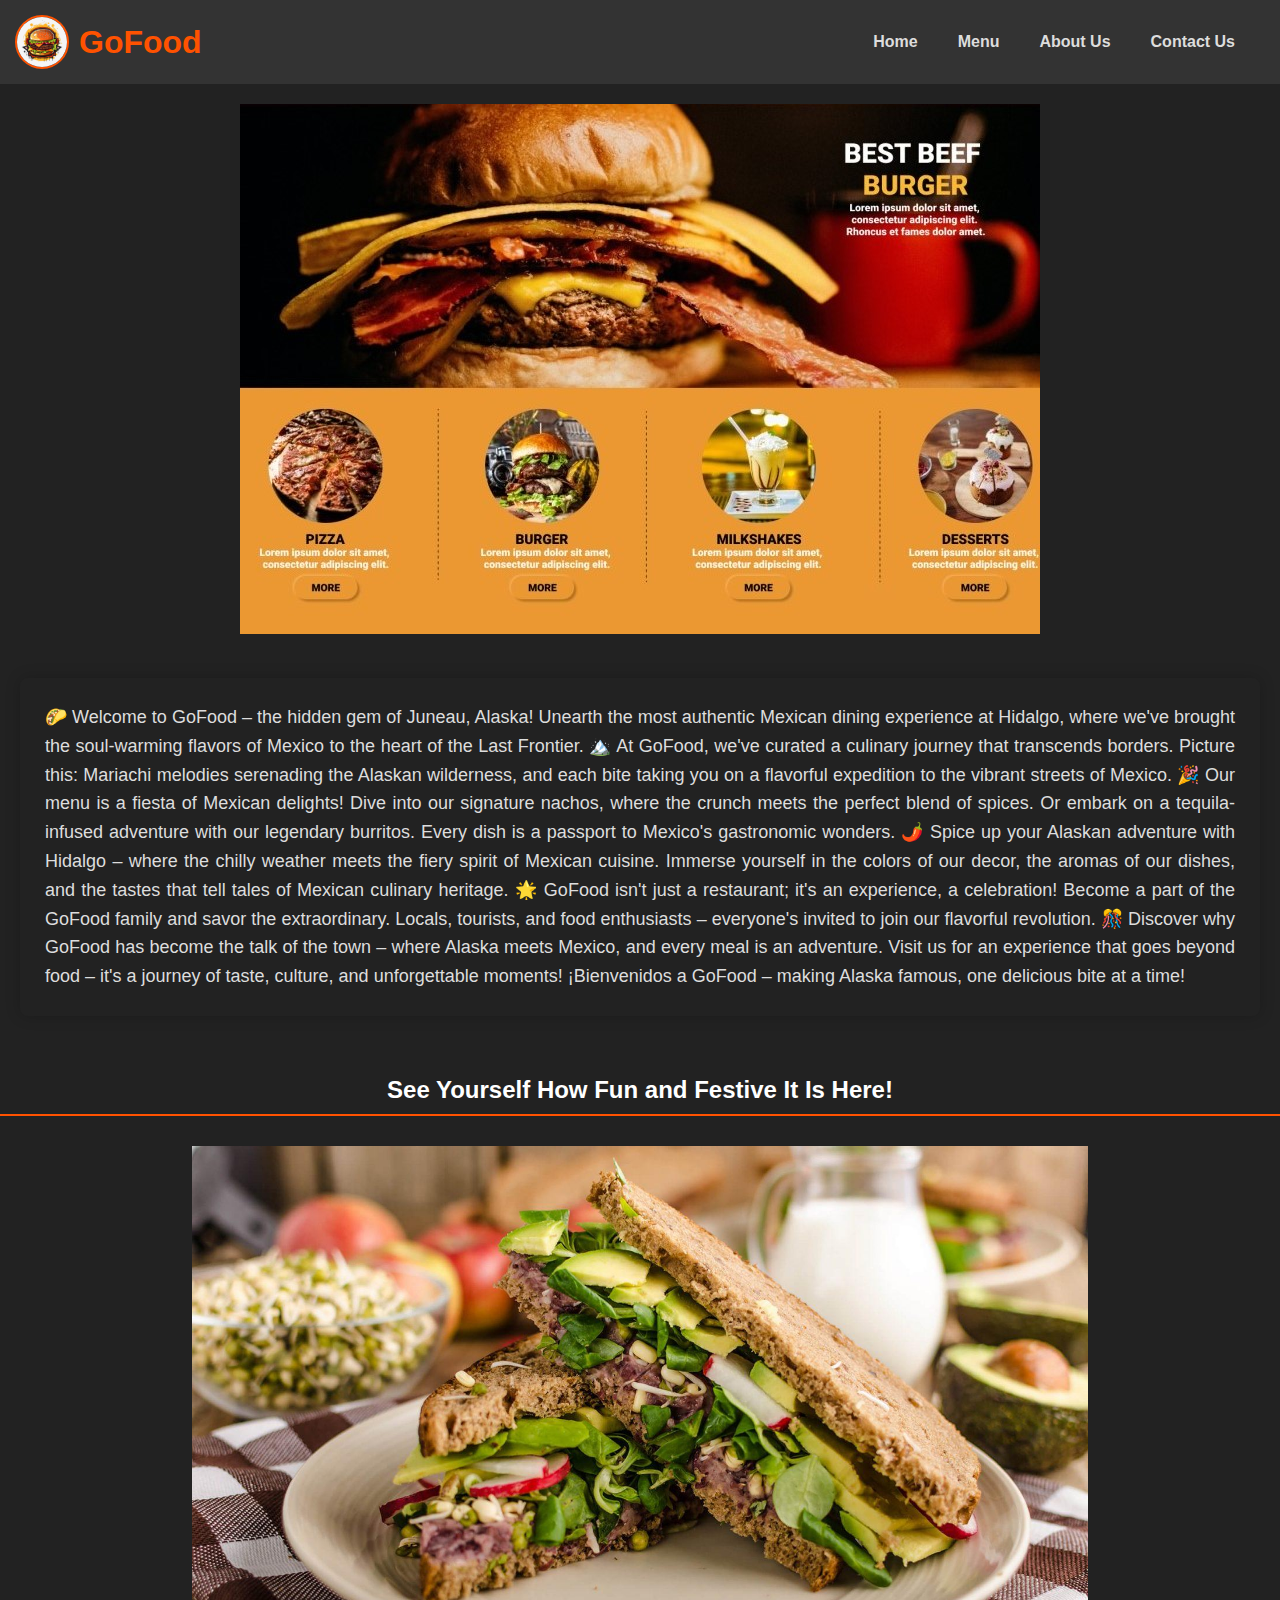
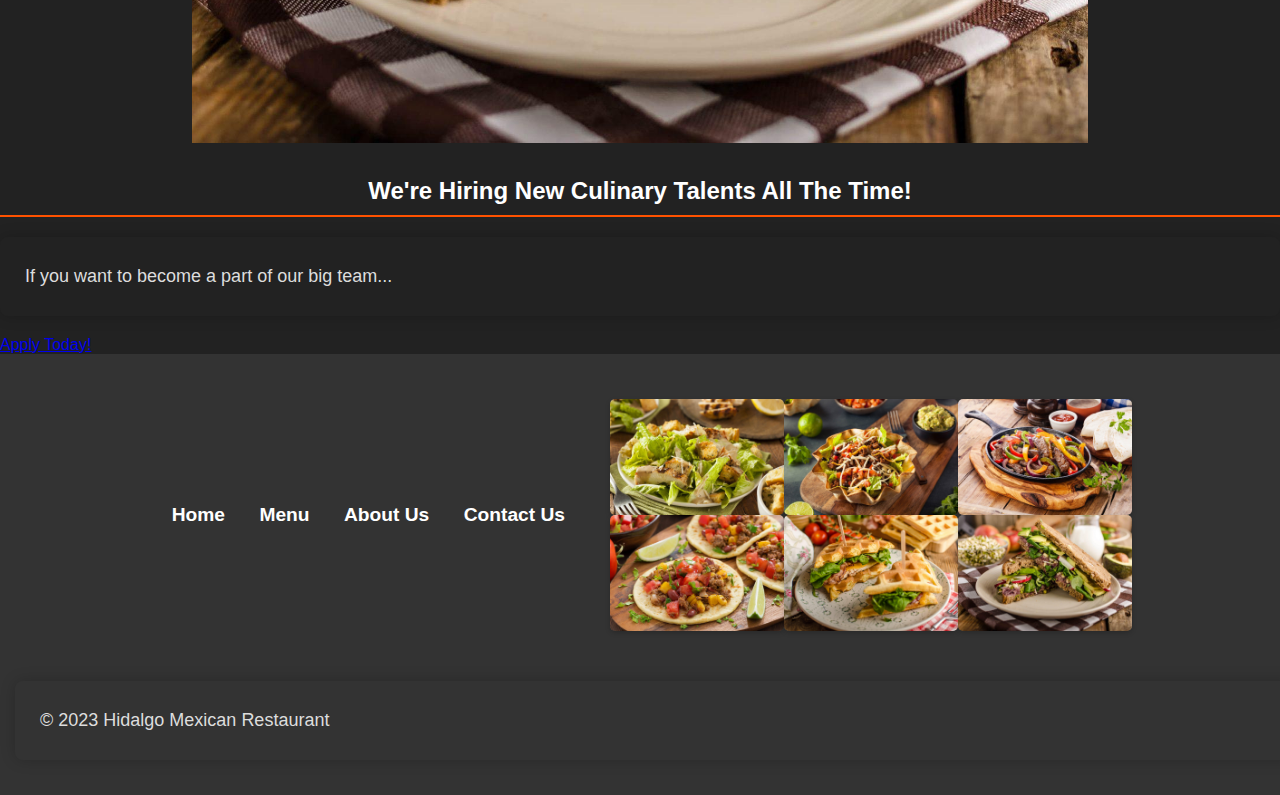
==== aboutus.html @ 22340304 "GoFood - Delicious Food Delivered" ====
<!-- about.html -->

<!DOCTYPE html>
<html lang="en">

<head>
    <meta charset="UTF-8" />
    <meta name="viewport" content="width=device-width, initial-scale=1.0" />
    <title>About Us - Hidalgo Mexican Restaurant</title>
    <!-- Add your CSS links here -->
    <link rel="stylesheet" href="index.css">
</head>

<body>

    <header>
        <div class="logo">
            <img src="/images/isolated_hamburger_with_splash_ink_background.jpg" alt="Your Restaurant Logo" />
            <h1>GoFood</h1>
        </div>
        <nav>
            <ul>
                <li><a href="index.html">Home</a></li>
                <li><a href="menu.html">Menu</a></li>
                <li><a href="about.html">About Us</a></li>
                <li><a href="#contact">Contact Us</a></li>
            </ul>
        </nav>
    </header>

    <section class="about-section">
        <img src="/images/111111111111.jpg" alt="About Us Image">
        <p>
            🌮 Welcome to GoFood – the hidden gem of Juneau, Alaska! Unearth the most authentic Mexican dining experience at Hidalgo, where we've brought the soul-warming flavors of Mexico to the heart of the Last Frontier. 🏔️
          
            At GoFood, we've curated a culinary journey that transcends borders. Picture this: Mariachi melodies serenading the Alaskan wilderness, and each bite taking you on a flavorful expedition to the vibrant streets of Mexico.
          
            🎉 Our menu is a fiesta of Mexican delights! Dive into our signature nachos, where the crunch meets the perfect blend of spices. Or embark on a tequila-infused adventure with our legendary burritos. Every dish is a passport to Mexico's gastronomic wonders.
          
            🌶️ Spice up your Alaskan adventure with Hidalgo – where the chilly weather meets the fiery spirit of Mexican cuisine. Immerse yourself in the colors of our decor, the aromas of our dishes, and the tastes that tell tales of Mexican culinary heritage.
          
            🌟 GoFood isn't just a restaurant; it's an experience, a celebration! Become a part of the GoFood family and savor the extraordinary. Locals, tourists, and food enthusiasts – everyone's invited to join our flavorful revolution.
          
            🎊 Discover why GoFood has become the talk of the town – where Alaska meets Mexico, and every meal is an adventure. Visit us for an experience that goes beyond food – it's a journey of taste, culture, and unforgettable moments!
          
            ¡Bienvenidos a GoFood – making Alaska famous, one delicious bite at a time!
          </p>
          
    </section>

    <!-- Repeat similar sections for awards, dinners, philosophy, and kitchen crew -->

    <section class="awards-section">
        <!-- Add content for awards section -->
    </section>

    <section class="dinners-section">
        <!-- Add content for dinners section -->
    </section>

    <!-- ... Repeat similar sections for other content ... -->

    <section class="gallery-section">
        <h2>See Yourself How Fun and Festive It Is Here!</h2>
        <!-- Add your gallery images here -->
        <img src="/images/cozy-restaurant.jpg" alt="Gallery Image 2" style="width: 70%;">
        <!-- ... Add more images as needed ... -->
    </section>

    <section class="careers-section">
        <h2>We're Hiring New Culinary Talents All The Time!</h2>
        <p>If you want to become a part of our big team...</p>
        <a href="/images/chef-preparing-food.jpg">Apply Today!</a>
    </section>

    <footer>
        <div class="footer-nav">
            <nav>
                <a href="index.html">Home</a>
                <a href="menu.html">Menu</a>
                <a href="about.html">About Us</a>
                <a href="#contact">Contact Us</a>
            </nav>
            <div class="image-column">
                <div class="image-gallery-container">
                    <img
                    src="/images/restaurant-interior.jpg"
                      alt="Gallery Image 1 - Visual representation of our culinary offerings"  style="width: 30%;"
                    />
                    <img
                    src="/images/chef-preparing-food.jpg"
                      alt="Gallery Image 2 - Explore the variety in our menu" style="width: 30%;"
                    />
    
                    <img
                    src="/images/dessert-selection.jpg"
    
                      alt="Gallery Image 3 - Enjoy a delightful dining experience" style="width: 30%;"
                    />
                    <img
                    src="/images/fresh-produce.jpg"
                      alt="Gallery Image 4 - Discover our special offers" style="width: 30%;"
                    />
                    <img
                    src="/images/seafood-dish.webp"
                      alt="Gallery Image 5 - Exciting pizza deals" style="width: 30%;"
                    />
                    <img
                    src="/images/cozy-restaurant.jpg"
                      alt="Gallery Image 6 - Exclusive meal promotions" style="width: 30%;"
                    />
                  </div>
            </div>
            <!-- Add your social icons here -->
            <div class="social-icons">
                <a href="#" target="_blank" title="Facebook"><i class="fab fa-facebook-f"></i></a>
                <a href="#" target="_blank" title="Twitter"><i class="fab fa-twitter"></i></a>
                <a href="#" target="_blank" title="Instagram"><i class="fab fa-instagram"></i></a>
            </div>
        </div>
        <p>&copy; 2023 Hidalgo Mexican Restaurant</p>
    </footer>

</body>

</html>
---- index.css ----
/* Base styles for smaller screens */
@media (min-width: 768px) {
  /* Media query styles for tablets and larger screens */
}

@media (min-width: 1024px) {
  /* Media query styles for desktops and larger screens */
}
/* Add this media query for smaller screens (adjust the max-width as needed) */
@media (max-width: 767px) {
.overlay {
  text-align: center;
  top: 0; /* Adjust the top position for better placement on smaller screens */
  transform: translate(0, 0); /* Reset the translation */
}

.overlay h2 {
  font-size: 1.8em; /* Adjust font size for smaller screens */
  margin: 10px 0;
}

.overlay .subtitle {
  font-size: 1.5em; /* Adjust font size for smaller screens */
  margin-bottom: 10px;
}

.order-now-btn {
  font-size: 1em; /* Adjust font size for smaller screens */
}
}


body {
  font-size: 16px;
  font-family: Arial, sans-serif;
  margin: 0;
  padding: 0;
  color: #fff; /* Set text color to white for better visibility on dark background */
  background-color: #222; /* Dark background color */
}
@media (max-width: 768px) {
  body {
    font-size: 14px;
  }
}

header {
  background-color: #111; /* Darken the header background */
  padding: 20px;
  display: flex;
  justify-content: space-between;
  align-items: center;
}
header .logo {
  display: flex;
  align-items: center;
}
header .logo h1 {
  color: #ff5200; /* Set logo text color to orange */
}

header .logo img {
  height: 50px;
  width: 50px;
  object-fit: cover;
  border-radius: 50%;
  margin-right: 10px;
  border: 2px solid #ff5200;
}

header h1 {
  font-size: 2em;
  margin: 0;
  padding: 0;
}

header nav {
  margin: 0;
  padding: 0;
  list-style: none;
  position: relative;
}

header nav li {
  display: inline-block;
  margin-right: 20px;
}

header nav li a {
  color: #ddd;
  text-decoration: none;
  font-weight: bold;
  padding: 10px;
}

header nav li a:hover {
  background-color: #333;
  border-radius: 5px;
}

main {
  padding: 20px;
}

.hero-banner {
  color: #fff;
  padding: 40px;
  display: flex;
  flex-direction: column;
  align-items: center;
  justify-content: center;
  text-align: center;
  height: 800px; /* Set a fixed height for the hero-banner */
  position: relative;
  overflow: hidden;
  background-image: url("/images/enlarge_111111111111.jpg"); /* Replace with your image URL */
  background-size: contain;
  background-position: center;
  background-repeat: no-repeat;
}
.logo video {
  border-radius: 10px; /* You can adjust the radius to your preference */
  overflow: hidden; /* Ensure the border-radius clips the video properly */
}

.hero-banner .content {
  flex-grow: 1;
}

.hero-banner .content h2 {
  font-size: 2em;
  margin-bottom: 10px;
}

.hero-banner .content p {
  font-size: 1em;
  margin-bottom: 20px;
}

.hero-banner .content button {
  background-color: #ff5200;
  color: #fff;
  padding: 10px 20px;
  border: none;
  border-radius: 5px;
  cursor: pointer;
}

.card-container {
  display: flex;
  flex-wrap: wrap;
  gap: 20px;
  justify-content: center;
}

.card {
  width: 25%;
  background-color: #272727;
  border-radius: 5px;
  padding: 15px;
  box-shadow: 0px 2px 5px rgba(0, 0, 0, 0.2);
}
.card button {
  background-color: #ff5200;
  color: #fff;
  display: block;
  width: auto; /* Remove the width to allow the button to adjust based on content */
  padding: 8px 15px; /* Adjust the padding to make it smaller */
  margin-top: 25px;
  border: none;
  border-radius: 5px;
  cursor: pointer;
}

.card .order-now-btn {
  background-color: #28a745; /* Bootstrap success color */
  color: #fff;
}

.card .order-now-btn:hover {
  background-color: #e04100; /* Darker shade on hover */
}

.card img {
  width: 100%;
  object-fit: cover;
  border-radius: 5px;
  margin-bottom: 10px;
  transition: transform 0.3s ease-in-out;
}

.card img:hover {
  transform: scale(1.1);
}

.card h3 {
  font-size: 1.2em;
  margin-bottom: 5px;
  font-weight: bold;
  text-align: center;
}

.card p {
  font-size: 0.9em;
  color: #777;
  line-height: 1.5;
  text-align: justify;
}

.card .price {
  font-weight: bold;
  color: #ff5200;
  float: right;
  text-align: right;
}

#about-us {
  padding: 20px;
  text-align: justify;
  line-height: 1.5;
  color: #ddd;
}

#about-us p {
  font-size: 1em;
  margin-bottom: 15px;
}

#locations {
  padding: 20px;
}

#contact {
  padding: 20px;
}

h2 {
  text-align: center;
  color: #fff;
  border-bottom: 2px solid #ff5200;
  padding-bottom: 10px;
  margin-bottom: 20px;
}

#order-now {
  text-align: center;
  margin-top: 200px;
  position: relative;
  z-index: 1; /* Ensure the button stays above the hero-banner */
}

#order-now button {
  background-color: #ff5200;
  color: #fff;
  padding: 10px 20px;
  border: none;
  border-radius: 5px;
  cursor: pointer;
}

/* ... Previous CSS Code ... */

.featured-section {
  padding: 20px;
  font-family: var(--e-global-typography-primary-font-family), Sans-serif;
  font-weight: var(--e-global-typography-primary-font-weight);
}

.two-columns {
  display: flex;
  justify-content: space-between;
  max-width: 1200px;
  margin: 0 auto;
}

.text-column {
  flex-basis: 40%;
  text-align: center; /* Center the text within the column */
  display: flex;
  flex-direction: column;
  justify-content: center;
}

.text-column h2 {
  color: #ddd;
  border-bottom: 2px solid #ff5200;
  padding-bottom: 10px;
  margin-bottom: 10px;
}

.image-column {
  flex-basis: 50%;
}

.image-column img {
  width: 100%;
  height: auto;
  border-radius: 5px;
  box-shadow: 0px 2px 5px rgba(0, 0, 0, 0.2);
}
#about-us {
  padding: 20px;
  text-align: justify;
  line-height: 1.5;
  color: #ddd;
  border-radius: 8px;
}

#about-us h2 {
  text-align: center;
  color: #ddd;
  border-bottom: 2px solid #ff5200;
  padding-bottom: 10px;
  margin-bottom: 20px;
}

.contact-info {
  background-color: #444;
  padding: 20px;
  border-radius: 8px;
  box-shadow: 0 0 15px rgba(0, 0, 0, 0.2);
}

.contact-info strong {
  color: #ffdb58;
}

.contact-info ul {
  list-style: none;
  padding: 0;
  margin: 0;
}

.contact-info li {
  margin-bottom: 12px;
  color: #eee;
}

.contact-info a {
  color: #ffdb58;
  text-decoration: none;
}

.contact-info a:hover {
  text-decoration: underline;
}
/* Add this CSS to your existing stylesheet or in a new one */
.image-section {
  position: relative;
}

.image-container {
  position: relative;
  overflow: hidden;
  height: 300px;
}

.image-container img {
  width: 100%; /* Adjust the width as needed */
  height: auto;
  border-radius: 5px;
  display: block;
  margin: 0 auto; /* Center the image */
}
.overlay {
  position: absolute;
  top: 50%;
  left: 50%;
  transform: translate(-50%, -50%);
  text-align: center;
  color: #fff;
}

.overlay h2 {
  font-size: 2.5em; /* Increase font size */
  margin: 10px 0;
  font-weight: bold; /* Add bold font weight */
  text-shadow: 2px 2px 4px rgba(0, 0, 0, 0.8); /* Add text shadow */
  color: #fff;
}

.overlay .subtitle {
  font-size: 1.8em; /* Increase font size */
  margin-bottom: 20px;
  font-style: italic; /* Add italic font style */
  color: #fff;
}

.order-now-btn {
  background-color: #ff5200;
  color: #fff;
  padding: 10px 20px;
  border: none;
  border-radius: 5px;
  cursor: pointer;
  text-decoration: none;
  font-size: 1.2em; /* Adjust font size */
}

.order-now-btn:hover {
  background-color: #e04100; /* Darker shade on hover */
}
footer {
  padding: 20px;
  text-align: center;
  background-color: #333; /* Dark background color for the footer */
  color: #fff; /* Text color for the footer */
}

.footer-nav {
  display: flex;
  justify-content: flex-end;
  align-items: center; /* Align the navbar to the right */
}

.footer-nav a {
  color: #fff;
  text-decoration: none;
  margin: 0 15px;
  font-weight: bold;
  font-size: 1.2em;
  transition: color 0.3s ease-in-out;
}

.footer-nav a:hover {
  color: #ff5200; /* Hover color for links */
}

.social-icons {
  display: flex;
}

.social-icons a {
  color: #fff;
  text-decoration: none;
  margin-right: 10px;
  font-size: 1.5em;
  transition: color 0.3s ease-in-out;
}

.social-icons a:hover {
  color: #ff5200; /* Hover color for social icons */
}
.social-media {
  margin-top: 20px;
  text-align: center;
}

.social-media a {
  display: inline-block;
  margin: 0 10px;
  color: #fff;
  font-size: 1.5em;
  transition: color 0.3s ease-in-out;
}

.social-media a:hover {
  color: #ff5200; /* Hover color for social media links */
}
.image-gallery-container {
  display: flex;
  flex-wrap: wrap;
  padding: 30px;
}

.gallery-image {
  
  width: (30% - 30px);
  margin-right: 2%; /* Adjust the percentage as needed for equal spacing */
  margin-bottom: 10px; /* Optional: Add margin at the bottom of each row */
  box-sizing: border-box;
  padding-left: 100px;
}

.gallery-image:last-child {
  margin-right: 0; /* Remove margin from the last image in each row */
}
/* Style for the modal */
.modal {
  display: none;
  position: fixed;
  top: 0;
  left: 0;
  width: 100%;
  height: 100%;
  background-color: rgba(0, 0, 0, 0.5);
  overflow: auto;
}

/* Style for the modal content */
.modal-content {
   background-color: #333;
  margin: 10% auto;
  padding: 20px;
  border: 1px solid #888;
  width: 90%;
  max-width: 800px;
  position: relative;
}

/* Style for the close button */
.close {
  position: absolute;
  top: 0;
  right: 0;
  font-size: 20px;
  font-weight: bold;
  cursor: pointer;
}

/* Style for the item image */
#modalImage {
  max-width: 50%;
  height: auto;
}

/* Style for the item title */
#modalTitle {
  font-size: 24px;
  font-weight: bold;
  margin-top: 10px;
}

/* Style for the item description */
#modalDescription {
  font-size: 16px;
  margin-top: 10px;
}

/* Style for the item price */
#modalPrice {
  font-size: 18px;
  font-weight: bold;
  margin-top: 10px;
}

/* Add animation for modal opening and closing */
.modal-content {
  animation: fadeIn 0.5s;
}

@keyframes fadeIn {
  from {
      opacity: 0;
  }
  to {
      opacity: 1;
  }
}
/* Add this CSS in your existing stylesheet or create a new one */
.modal-details {
  display: flex;
}

.modal-text {
  flex: 1; /* This will make the text take up the available space */
  padding: 20px; /* Adjust the padding as needed */
}

#modalImage {
  border-radius: 10%;
  max-width: 100%; /* Ensure the image doesn't exceed the container width */
  max-height: 300px; /* Set a maximum height for the image */
  object-fit: cover; /* Maintain aspect ratio and cover the container */
}



/* styles.css */

body {
  font-family: 'Arial', sans-serif;
  margin: 0;
  padding: 0;
  box-sizing: border-box;
}

header {
  background-color: #333;
  color: #fff;
  padding: 15px;
  display: flex;
  justify-content: space-between;
}

.logo img {
  height: 50px; /* Adjust the height as needed */
}

nav ul {
  list-style-type: none;
  display: flex;
}

nav ul li {
  margin-right: 20px;
}

section.about-section {
  padding: 20px;
  text-align: center;
}

section.about-section img {
  max-width: 100%;
  height: auto;
  margin-bottom: 20px;
}

section.gallery-section {
  text-align: center;
}

section.gallery-section img {
  max-width: 100%;
  height: auto;
  margin: 10px;
}

footer {
  background-color: #333;
  color: #fff;
  text-align: center;
  padding: 15px;
  position: relative;
  bottom: 0;
  width: 100%;
}

#locations {
  margin-top: 20px;
}

#locations ul {
  list-style-type: none;
  padding: 0;
}

#locations li {
  margin-bottom: 10px;
}

#locations li a {
  text-decoration: none;
  color: #007bff;
  font-weight: bold;
}

#locations li p {
  margin-top: 5px;
  color: #555;
}
p {
  color: #ddd;
  font-size: 18px;
  line-height: 1.6;
  text-align: justify;
 /* Dark background color for the blog section */
  padding: 25px;
  border-radius: 8px;
  box-shadow: 0 0 15px rgba(0, 0, 0, 0.2);
  margin: 20px 0;
}

p strong {
  color: #ff5200; /* Accent color for strong text */
}

p em {
  font-style: italic;
  color: #7da2a7; /* Accent color for italic text */
}

p span.highlight {
  background-color: #ff5200; /* Highlight color for specific spans */
  color: #fff;
  padding: 3px 5px;
  border-radius: 3px;
  font-weight: bold;
}
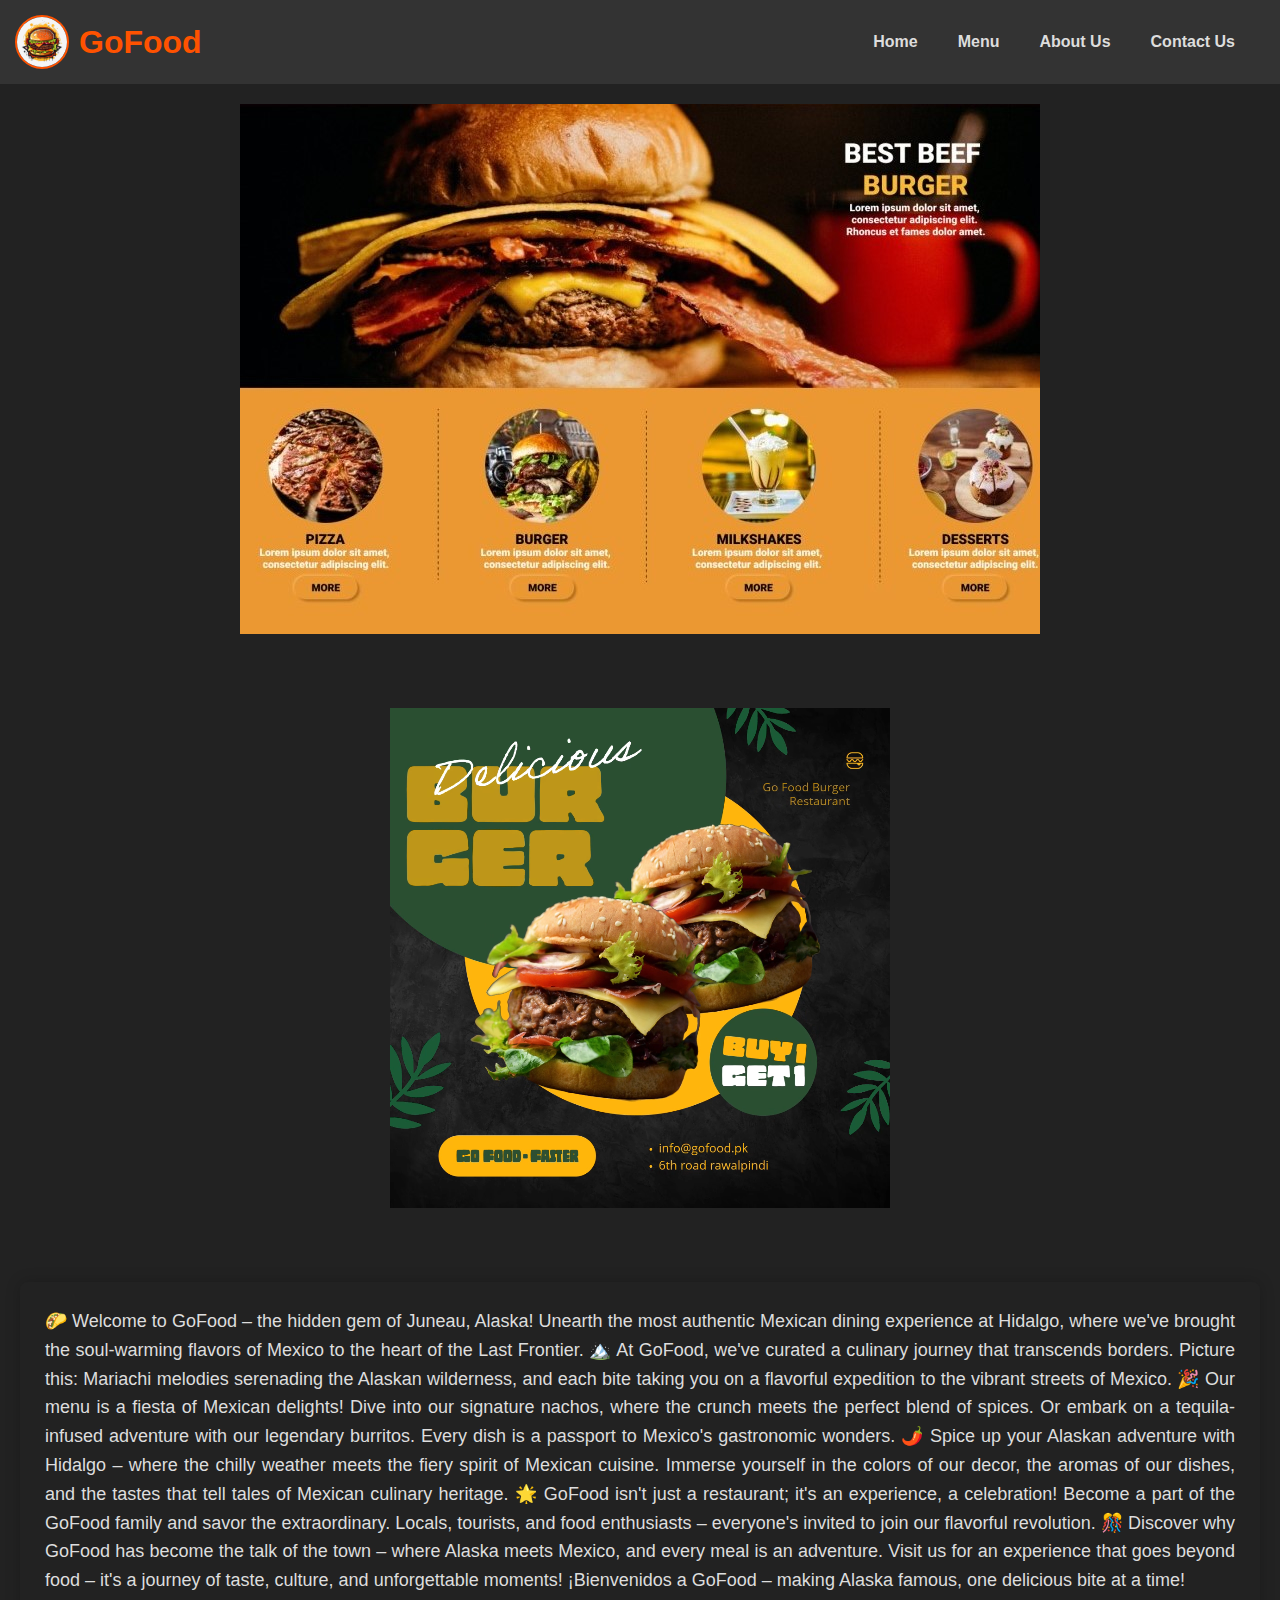
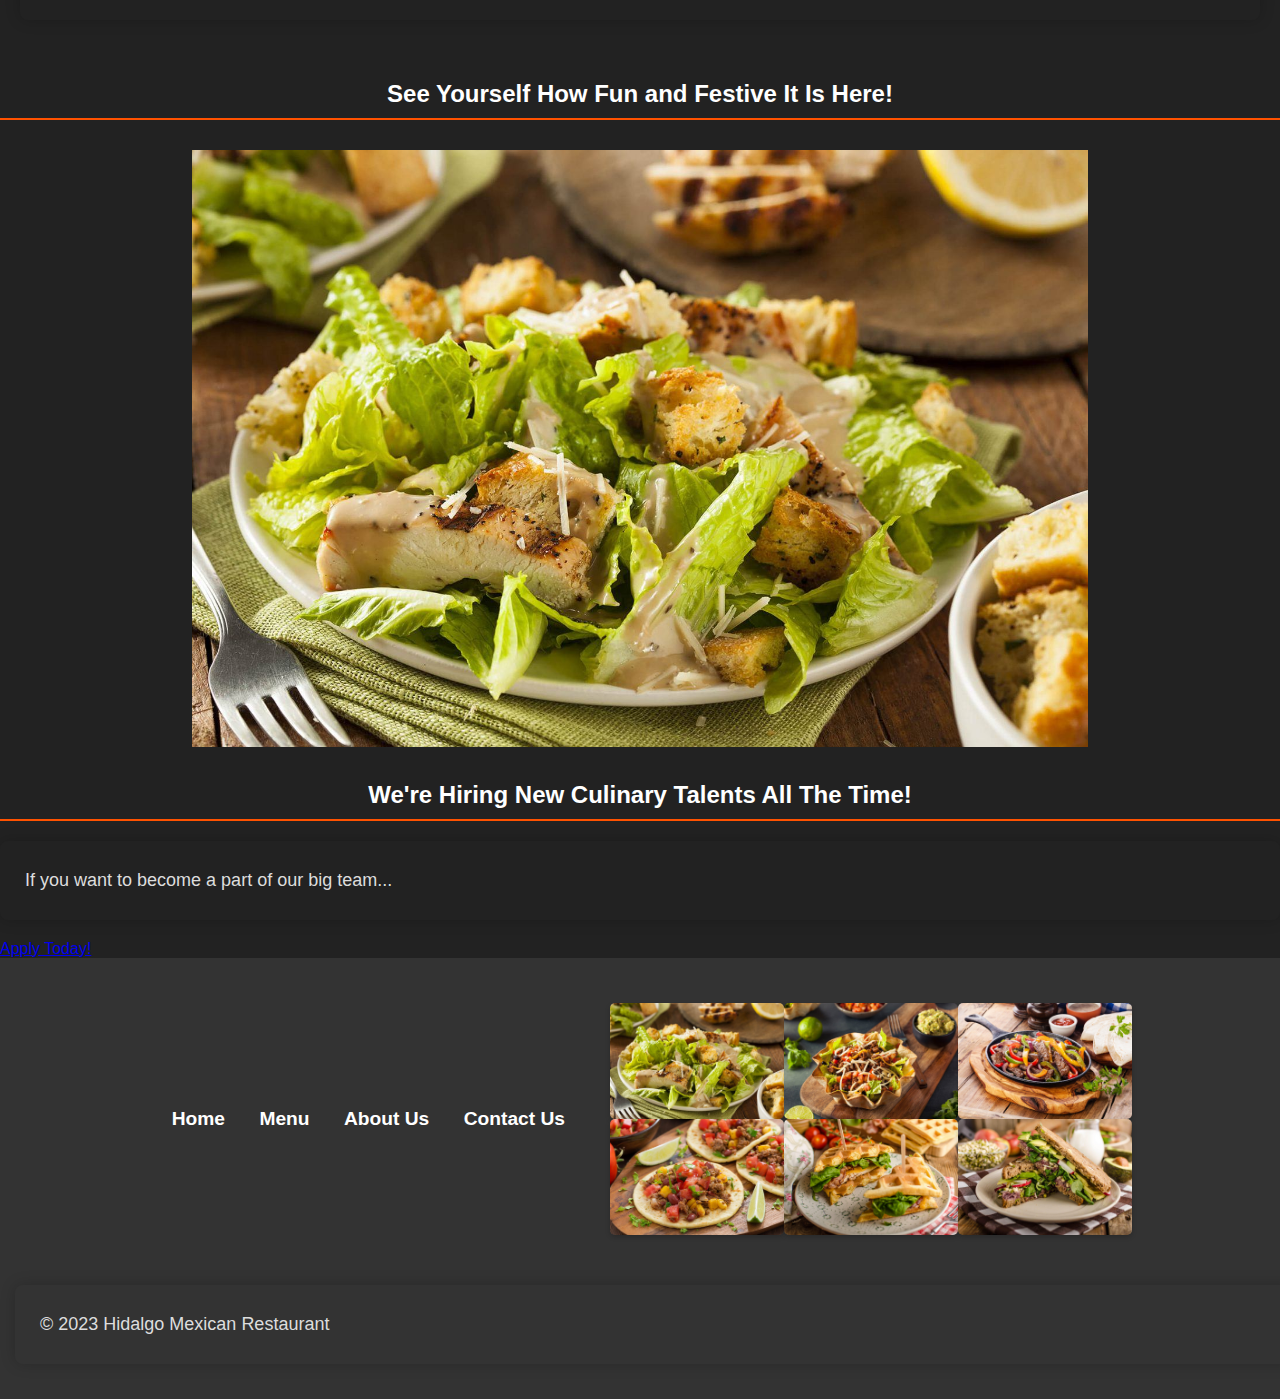
==== commit dc4a32a5: "GoFood---Delicious-Food-Delivered" ====
--- a/aboutus.html
+++ b/aboutus.html
@@ -6,7 +6,7 @@
 <head>
     <meta charset="UTF-8" />
     <meta name="viewport" content="width=device-width, initial-scale=1.0" />
-    <title>About Us - Hidalgo Mexican Restaurant</title>
+    <title>About Us -Mexican Restaurant</title>
     <!-- Add your CSS links here -->
     <link rel="stylesheet" href="index.css">
 </head>
@@ -15,7 +15,7 @@
 
     <header>
         <div class="logo">
-            <img src="/images/isolated_hamburger_with_splash_ink_background.jpg" alt="Your Restaurant Logo" />
+            <img src="images/logo.jpg" alt="Your Restaurant Logo" />
             <h1>GoFood</h1>
         </div>
         <nav>
@@ -29,7 +29,11 @@
     </header>
 
     <section class="about-section">
-        <img src="/images/111111111111.jpg" alt="About Us Image">
+        <img src="images/111111111111.jpg" width="800"  alt="About Us Image">
+        <video width="500" height="600" autoplay loop muted>
+            <source src="images/Untitled.mp4" type="video/mp4">
+            Your browser does not support the video tag.
+          </video>
         <p>
             🌮 Welcome to GoFood – the hidden gem of Juneau, Alaska! Unearth the most authentic Mexican dining experience at Hidalgo, where we've brought the soul-warming flavors of Mexico to the heart of the Last Frontier. 🏔️
           
@@ -63,14 +67,17 @@
     <section class="gallery-section">
         <h2>See Yourself How Fun and Festive It Is Here!</h2>
         <!-- Add your gallery images here -->
-        <img src="/images/cozy-restaurant.jpg" alt="Gallery Image 2" style="width: 70%;">
+        <img
+                    src="images/restaurant-interior.jpg" 
+                      alt="Gallery Image 1 - Visual representation of our culinary offerings"  style="width: 70%;"
+                    />
         <!-- ... Add more images as needed ... -->
     </section>
 
     <section class="careers-section">
         <h2>We're Hiring New Culinary Talents All The Time!</h2>
         <p>If you want to become a part of our big team...</p>
-        <a href="/images/chef-preparing-food.jpg">Apply Today!</a>
+        <a href="images/chef-preparing-food.jpg">Apply Today!</a>
     </section>
 
     <footer>
@@ -84,29 +91,29 @@
             <div class="image-column">
                 <div class="image-gallery-container">
                     <img
-                    src="/images/restaurant-interior.jpg"
+                    src="images/restaurant-interior.jpg"
                       alt="Gallery Image 1 - Visual representation of our culinary offerings"  style="width: 30%;"
                     />
                     <img
-                    src="/images/chef-preparing-food.jpg"
+                    src="images/chef-preparing-food.jpg"
                       alt="Gallery Image 2 - Explore the variety in our menu" style="width: 30%;"
                     />
     
                     <img
-                    src="/images/dessert-selection.jpg"
+                    src="images/dessert-selection.jpg"
     
                       alt="Gallery Image 3 - Enjoy a delightful dining experience" style="width: 30%;"
                     />
                     <img
-                    src="/images/fresh-produce.jpg"
+                    src="images/fresh-produce.jpg"
                       alt="Gallery Image 4 - Discover our special offers" style="width: 30%;"
                     />
                     <img
-                    src="/images/seafood-dish.webp"
+                    src="images/seafood-dish.webp"
                       alt="Gallery Image 5 - Exciting pizza deals" style="width: 30%;"
                     />
                     <img
-                    src="/images/cozy-restaurant.jpg"
+                    src="images/cozy-restaurant.jpg"
                       alt="Gallery Image 6 - Exclusive meal promotions" style="width: 30%;"
                     />
                   </div>
--- a/index.css
+++ b/index.css
@@ -114,7 +114,7 @@
   height: 800px; /* Set a fixed height for the hero-banner */
   position: relative;
   overflow: hidden;
-  background-image: url("/images/enlarge_111111111111.jpg"); /* Replace with your image URL */
+  background-image: url("images/enlarge_111111111111.jpg"); /* Replace with your image URL */
   background-size: contain;
   background-position: center;
   background-repeat: no-repeat;
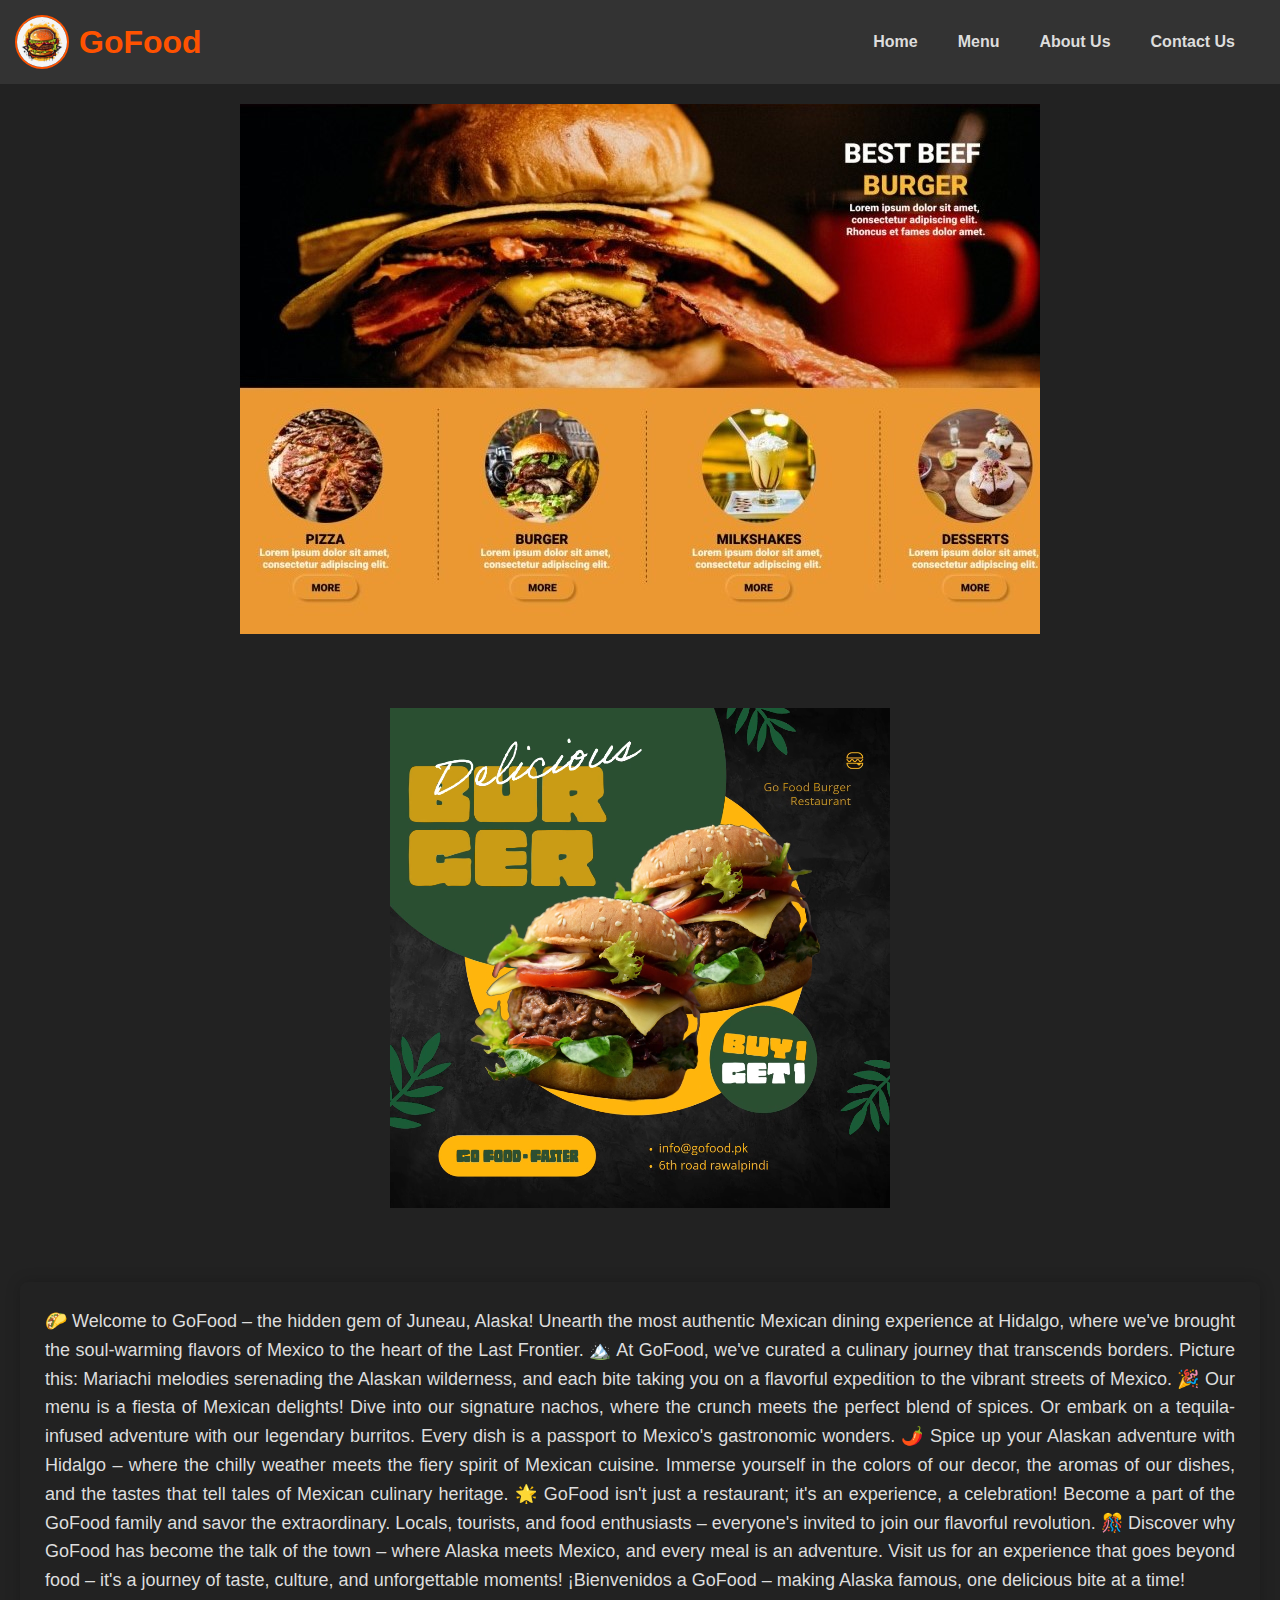
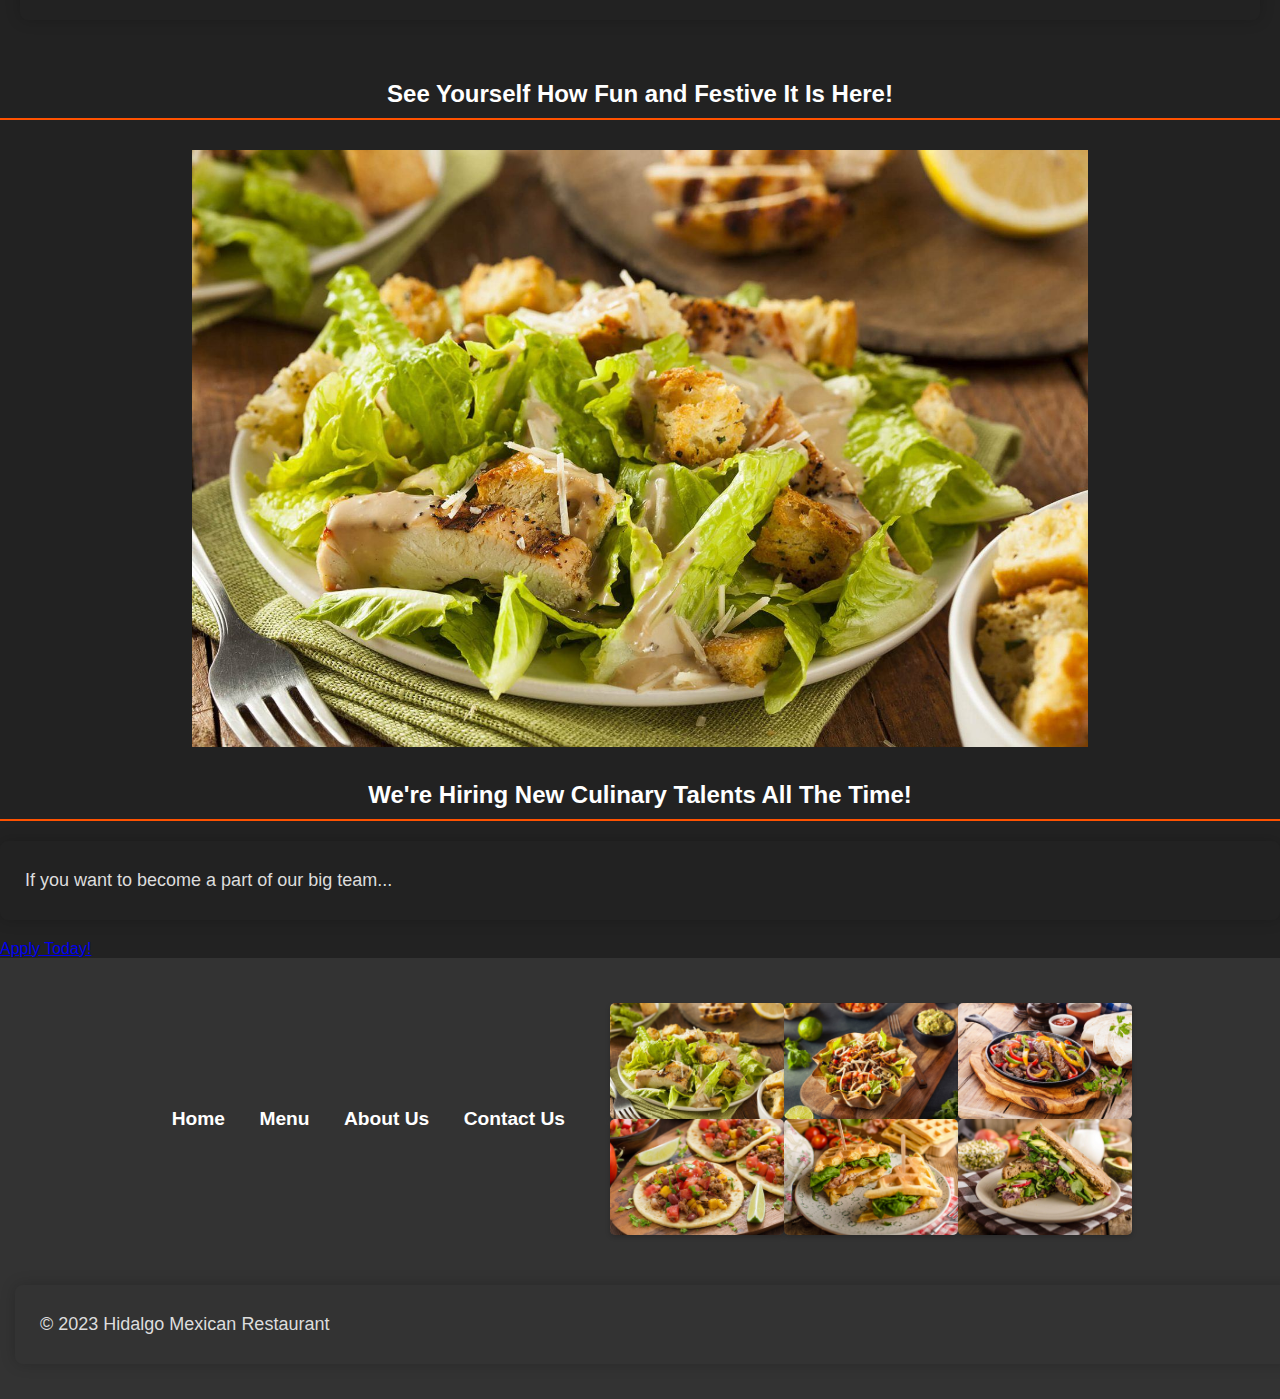
==== commit b6fd60a9: "GoFood---Delicious-Food-Delivered" ====
--- a/aboutus.html
+++ b/aboutus.html
@@ -33,7 +33,7 @@
         <video width="500" height="600" autoplay loop muted>
             <source src="images/Untitled.mp4" type="video/mp4">
             Your browser does not support the video tag.
-          </video>
+        </video>
         <p>
             🌮 Welcome to GoFood – the hidden gem of Juneau, Alaska! Unearth the most authentic Mexican dining experience at Hidalgo, where we've brought the soul-warming flavors of Mexico to the heart of the Last Frontier. 🏔️
           
